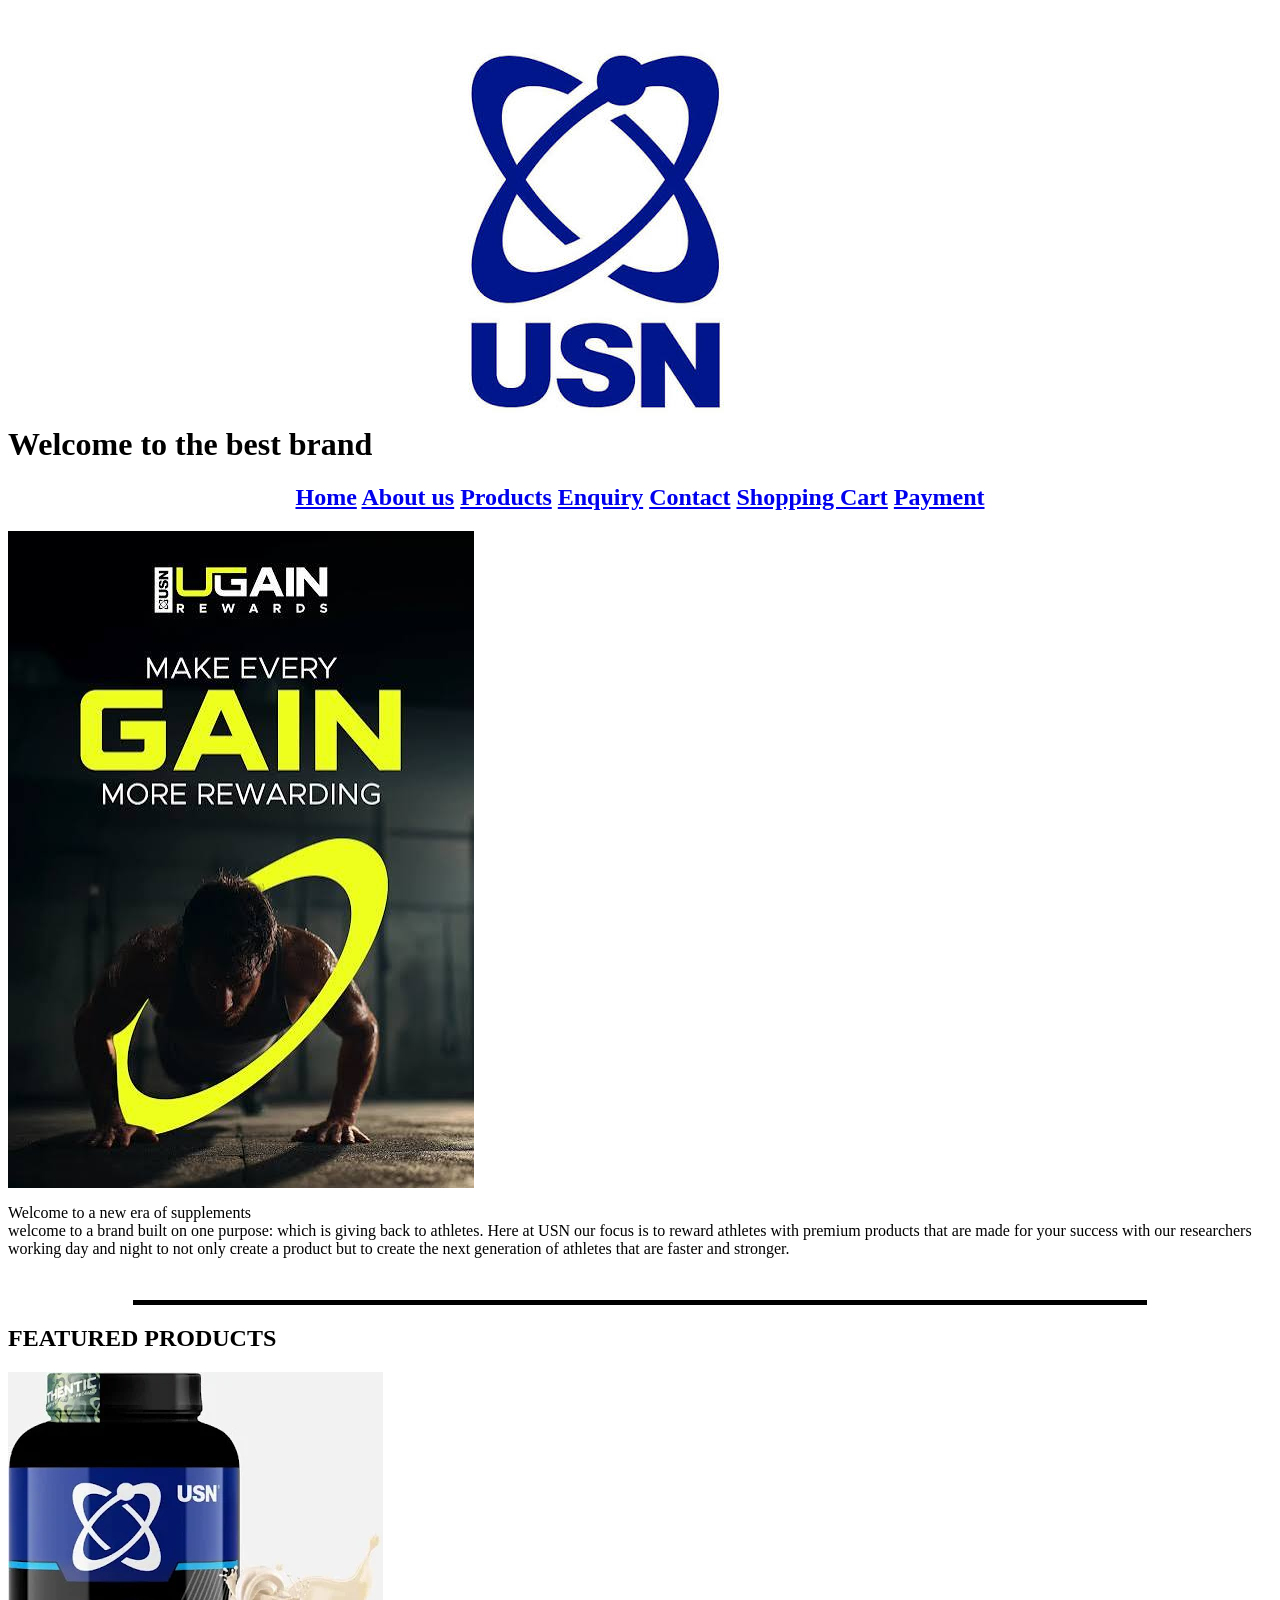
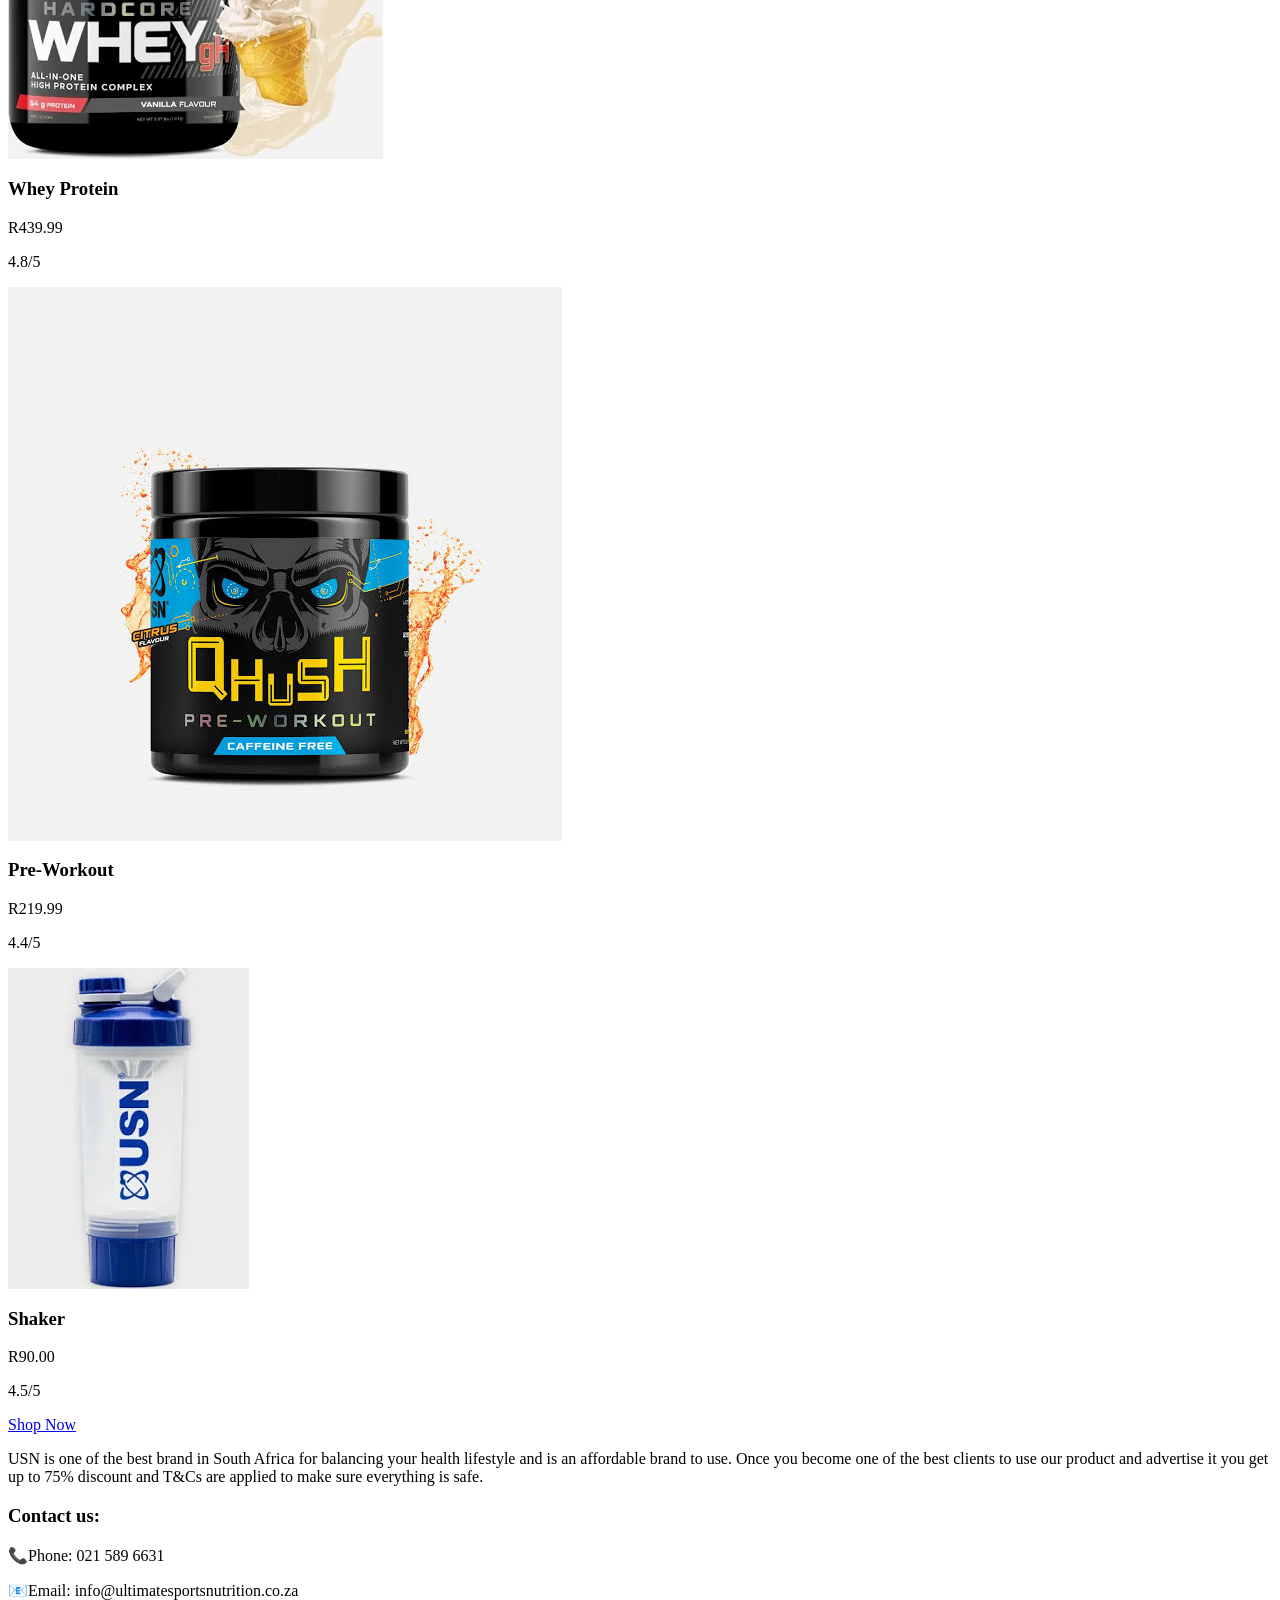
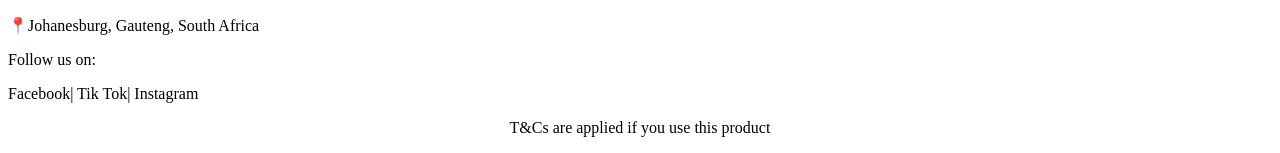
==== index.html @ 59eec49b "Add initial project files for Ultimate Sports Nutrition website, including HTML, CSS, images, and co" ====
<HTMl:5>
    <head>
        <title> USN.global</title>
    
    </head>

    <link rel ="stylesheet" href="css/style.css">
    <body>

     <h1>Welcome to the best brand<img src ="Images/images (1).jpg" alt="USN logo" class="logo"></h1>

       <section class ="navigation">
        <nav class="nav-links">
     <h2 style="text-align: center">
     <a href = "index.html">Home</a>
     <a href ="about.html">About us</a>
     <a href = "product.html">Products</a>
     <a href = "enquiry.html">Enquiry</a>
     <a href = "contact.html">Contact</a>
     <a href="basket.html">Shopping Cart</a>
     <a href="checkout.html">Payment</a>
     </h2>
        </nav>
        </section>

          <img src="Images/images.jpg"  alt="Make your gain your to be rewarded" >
      
    <section class="Welcoming">
     <p>Welcome to a new era of supplements<br/>welcome to a brand built on one purpose: which is giving back to athletes. Here at USN our focus is to reward athletes with premium products that are made for your success with our researchers working day and night to not only create a product but to create the next generation of athletes that are faster and stronger.</p>
     </section>


     <br/>
    <hr size ="5" width="80%" color = "black"/>
     <h2><b>FEATURED PRODUCTS</b> </h2>
     
     <section class="Ad">
     <div class="Products">
        <div class ="product-card">
            <img src ="Images/Whey Protein.webp" alt ="Whey protein">
            <h3>Whey Protein</h3>
            <p>R439.99</p>
            <p>4.8/5</p>
        </div>
    
         <div class="product-card">
            <img src="Images/Qush.jpg" alt ="Pre-Workout">
            <h3>Pre-Workout</h3>
            <p>R219.99</p>
            <p>4.4/5</p>

        </div>

         <div class ="product-card">
                <img src ="Images/shopping (1).webp" alt="USN Shaker">
                <h3>Shaker</h3>
                <p>R90.00</p>
                <p>4.5/5</p>
         </div>
        </section>
       

     </div>
       <p>
            <a href="product.html">Shop Now</a>
        </p>

     <p>USN is one of the best brand in South Africa for balancing your health lifestyle and is an affordable brand to use. Once you become one of the best clients to use our product and advertise it you get up to 75% discount and T&Cs are applied to make sure everything is safe.</p>

     <footer>
        <h3>Contact us:</h3>
        <p>📞Phone: 021 589 6631</p>
        <p>📧Email: info@ultimatesportsnutrition.co.za</p>
        <p>📍Johanesburg, Gauteng, South Africa</p>

        <p>Follow us on:</p>
        <p>Facebook| Tik Tok| Instagram</p>

        <section class="T&Cs">
         <p align ="center">T&Cs are applied if you use this product</p>
        </section>

     </footer>

    


    
     
        









     </body>











</HTMl:5>
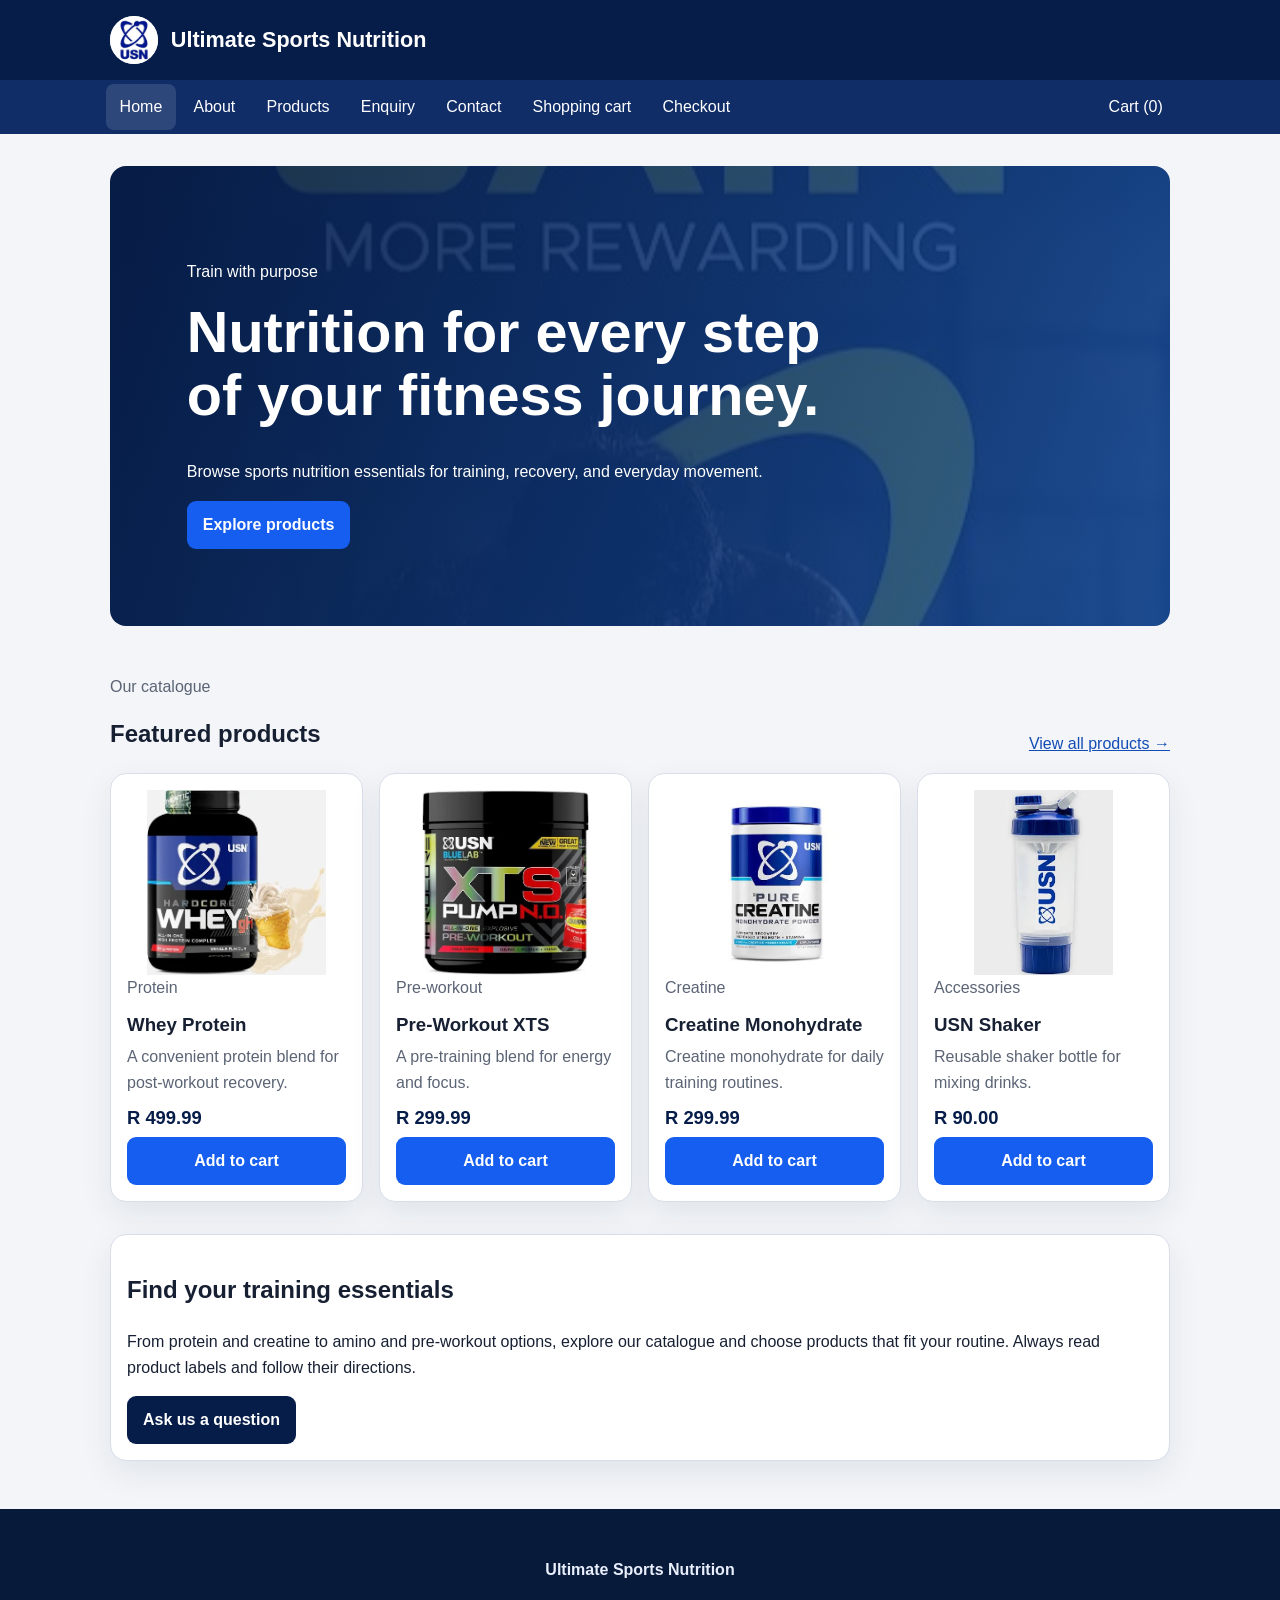
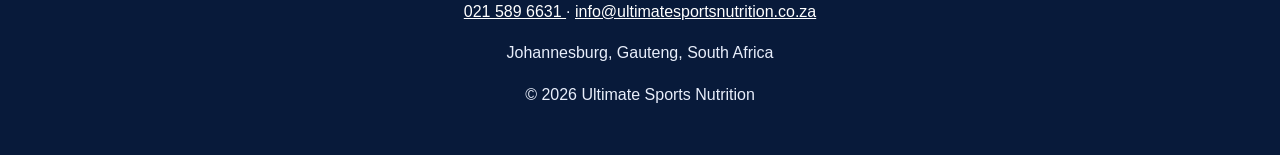
==== commit 69b02a2c: "Add product catalog, cart functionality, and SEO enhancements - Implemented a product catalog with v" ====
--- a/index.html
+++ b/index.html
@@ -1,112 +1,233 @@
-<HTMl:5>
-    <head>
-        <title> USN.global</title>
-    
-    </head>
-
-    <link rel ="stylesheet" href="css/style.css">
-    <body>
-
-     <h1>Welcome to the best brand<img src ="Images/images (1).jpg" alt="USN logo" class="logo"></h1>
-
-       <section class ="navigation">
-        <nav class="nav-links">
-     <h2 style="text-align: center">
-     <a href = "index.html">Home</a>
-     <a href ="about.html">About us</a>
-     <a href = "product.html">Products</a>
-     <a href = "enquiry.html">Enquiry</a>
-     <a href = "contact.html">Contact</a>
-     <a href="basket.html">Shopping Cart</a>
-     <a href="checkout.html">Payment</a>
-     </h2>
+<!doctype html>
+<html lang="en-ZA">
+
+<head>
+
+    <meta charset="utf-8">
+
+    <meta name="viewport"
+          content="width=device-width, initial-scale=1">
+
+    <meta http-equiv="Content-Security-Policy"
+          content="default-src 'self'; img-src 'self' data:; style-src 'self'; script-src 'self'; object-src 'none'; base-uri 'self'; form-action 'self' mailto:">
+
+    <meta name="description"
+          content="Explore USN sports nutrition products, from protein and creatine to pre-workout and amino supplements.">
+
+    <meta name="keywords"
+          content="USN, sports nutrition, protein, creatine, pre-workout, South Africa">
+
+    <meta name="theme-color"
+          content="#071d49">
+
+    <title>USN | Sports Nutrition for Your Training</title>
+
+    <link rel="stylesheet" href="CSS/style.css">
+
+    <script src="app.js" defer></script>
+
+</head>
+
+<body>
+
+    <!-- Skip Link -->
+    <a class="skip-link" href="#main">
+        Skip to content
+    </a>
+
+
+    <!-- Website Header -->
+    <header class="site-header">
+
+        <!-- Brand and Logo -->
+        <a class="brand" href="index.html">
+
+            <img src="Images/images (1).jpg" alt="">
+
+            <span>
+                Ultimate Sports Nutrition
+            </span>
+
+        </a>
+
+
+        <!-- Navigation Bar -->
+        <nav class="nav" aria-label="Main navigation">
+
+            <div class="nav-inner">
+
+                <a href="index.html" aria-current="page">
+                    Home
+                </a>
+
+                <a href="about.html">
+                    About
+                </a>
+
+                <a href="product.html">
+                    Products
+                </a>
+
+                <a href="enquiry.html">
+                    Enquiry
+                </a>
+
+                <a href="contact.html">
+                    Contact
+                </a>
+
+                <a href="basket.html">
+                    Shopping cart
+                </a>
+
+                <a href="checkout.html">
+                    Checkout
+                </a>
+
+                <span class="cart-count" data-cart-count>
+                    Cart (0)
+                </span>
+
+            </div>
+
         </nav>
+
+    </header>
+
+
+    <!-- Main Content -->
+    <main id="main" class="container">
+
+
+        <!-- Hero Section -->
+        <section class="hero">
+
+            <p>
+                Train with purpose
+            </p>
+
+            <h1>
+                Nutrition for every step of your fitness journey.
+            </h1>
+
+            <p>
+                Browse sports nutrition essentials for training,
+                recovery, and everyday movement.
+            </p>
+
+            <div>
+
+                <a class="button" href="product.html">
+                    Explore products
+                </a>
+
+            </div>
+
         </section>
 
-          <img src="Images/images.jpg"  alt="Make your gain your to be rewarded" >
-      
-    <section class="Welcoming">
-     <p>Welcome to a new era of supplements<br/>welcome to a brand built on one purpose: which is giving back to athletes. Here at USN our focus is to reward athletes with premium products that are made for your success with our researchers working day and night to not only create a product but to create the next generation of athletes that are faster and stronger.</p>
-     </section>
-
-
-     <br/>
-    <hr size ="5" width="80%" color = "black"/>
-     <h2><b>FEATURED PRODUCTS</b> </h2>
-     
-     <section class="Ad">
-     <div class="Products">
-        <div class ="product-card">
-            <img src ="Images/Whey Protein.webp" alt ="Whey protein">
-            <h3>Whey Protein</h3>
-            <p>R439.99</p>
-            <p>4.8/5</p>
-        </div>
-    
-         <div class="product-card">
-            <img src="Images/Qush.jpg" alt ="Pre-Workout">
-            <h3>Pre-Workout</h3>
-            <p>R219.99</p>
-            <p>4.4/5</p>
-
-        </div>
-
-         <div class ="product-card">
-                <img src ="Images/shopping (1).webp" alt="USN Shaker">
-                <h3>Shaker</h3>
-                <p>R90.00</p>
-                <p>4.5/5</p>
-         </div>
+
+        <!-- Featured Products Section -->
+        <section>
+
+            <div class="section-head">
+
+                <div>
+
+                    <p class="muted">
+                        Our catalogue
+                    </p>
+
+                    <h2>
+                        Featured products
+                    </h2>
+
+                </div>
+
+                <a href="product.html">
+                    View all products →
+                </a>
+
+            </div>
+
+
+            <!-- Products Displayed by JavaScript -->
+            <div class="grid" data-home-featured></div>
+
+
+            <!-- Screen Reader Status Message -->
+            <p
+                class="sr-only"
+                data-live-message
+                role="status"
+                aria-live="polite"
+                hidden
+            ></p>
+
         </section>
-       
-
-     </div>
-       <p>
-            <a href="product.html">Shop Now</a>
-        </p>
-
-     <p>USN is one of the best brand in South Africa for balancing your health lifestyle and is an affordable brand to use. Once you become one of the best clients to use our product and advertise it you get up to 75% discount and T&Cs are applied to make sure everything is safe.</p>
-
-     <footer>
-        <h3>Contact us:</h3>
-        <p>📞Phone: 021 589 6631</p>
-        <p>📧Email: info@ultimatesportsnutrition.co.za</p>
-        <p>📍Johanesburg, Gauteng, South Africa</p>
-
-        <p>Follow us on:</p>
-        <p>Facebook| Tik Tok| Instagram</p>
-
-        <section class="T&Cs">
-         <p align ="center">T&Cs are applied if you use this product</p>
+
+
+        <!-- Training Essentials Section -->
+        <section class="panel home-info">
+
+            <h2>
+                Find your training essentials
+            </h2>
+
+            <p>
+                From protein and creatine to amino and pre-workout
+                options, explore our catalogue and choose products
+                that fit your routine. Always read product labels
+                and follow their directions.
+            </p>
+
+            <a class="button secondary" href="enquiry.html">
+                Ask us a question
+            </a>
+
         </section>
 
-     </footer>
-
-    
-
-
-    
-     
-        
-
-
-
-
-
-
-
-
-
-     </body>
-
-
-
-
-
-
-
-
-
-
-
-</HTMl:5>+    </main>
+
+
+    <!-- Website Footer -->
+    <footer class="site-footer">
+
+        <p>
+            <strong>
+                Ultimate Sports Nutrition
+            </strong>
+        </p>
+
+
+        <!-- Contact Information -->
+        <p>
+
+            <a href="tel:+27215896631">
+                021 589 6631
+            </a>
+
+            ·
+
+            <a href="mailto:info@ultimatesportsnutrition.co.za">
+                info@ultimatesportsnutrition.co.za
+            </a>
+
+        </p>
+
+
+        <!-- Business Location -->
+        <p>
+            Johannesburg, Gauteng, South Africa
+        </p>
+
+
+        <!-- Copyright -->
+        <p>
+            &copy; 2026 Ultimate Sports Nutrition
+        </p>
+
+    </footer>
+
+</body>
+
+</html>
--- a/CSS/style.css
+++ b/CSS/style.css
@@ -0,0 +1,625 @@
+/* ==============================
+   1. ROOT VARIABLES
+   ============================== */
+
+:root {
+    --navy: #071d49;
+    --blue: #155eef;
+    --ink: #172033;
+    --muted: #5b6475;
+    --paper: #fff;
+    --bg: #f3f5f8;
+    --line: #d9deea;
+    --accent: #e8f0ff;
+    --radius: 16px;
+    --shadow: 0 12px 32px #10234a14;
+}
+
+
+/* ==============================
+   2. GENERAL STYLING
+   ============================== */
+
+* {
+    box-sizing: border-box;
+}
+
+body {
+    margin: 0;
+    color: var(--ink);
+    font: 16px/1.6 Arial, Helvetica, sans-serif;
+    background: var(--bg);
+}
+
+img {
+    max-width: 100%;
+    height: auto;
+}
+
+a {
+    color: #124cb5;
+}
+
+
+/* ==============================
+   3. KEYBOARD FOCUS
+   ============================== */
+
+a:focus-visible,
+button:focus-visible,
+input:focus-visible,
+select:focus-visible,
+textarea:focus-visible {
+    outline: 3px solid #f4b400;
+    outline-offset: 2px;
+}
+
+
+/* ==============================
+   4. SKIP LINK
+   ============================== */
+
+.skip-link {
+    position: absolute;
+    left: -9999px;
+}
+
+.skip-link:focus {
+    left: 1rem;
+    top: 1rem;
+    background: #fff;
+    padding: 0.6rem;
+    z-index: 10;
+}
+
+
+/* ==============================
+   5. WEBSITE HEADER
+   ============================== */
+
+.site-header {
+    background: var(--navy);
+    color: #fff;
+}
+
+
+/* ==============================
+   6. BRAND AND LOGO
+   ============================== */
+
+.brand {
+    max-width: 1100px;
+    margin: auto;
+    padding: 1rem 1.25rem;
+    display: flex;
+    align-items: center;
+    gap: 0.8rem;
+    color: #fff;
+    text-decoration: none;
+    font-size: 1.35rem;
+    font-weight: 800;
+}
+
+.brand img {
+    width: 48px;
+    height: 48px;
+    object-fit: contain;
+    border-radius: 50%;
+    background: #fff;
+}
+
+
+/* ==============================
+   7. NAVIGATION BAR
+   ============================== */
+
+.nav {
+    background: #102d68;
+}
+
+.nav-inner {
+    max-width: 1100px;
+    margin: auto;
+    padding: 0.25rem 1rem;
+    display: flex;
+    align-items: center;
+    gap: 0.25rem;
+    flex-wrap: wrap;
+}
+
+.nav a {
+    color: #fff;
+    padding: 0.65rem 0.85rem;
+    text-decoration: none;
+    border-radius: 8px;
+}
+
+.nav a:hover,
+.nav a[aria-current=page] {
+    background: #ffffff20;
+}
+
+
+/* ==============================
+   8. SHOPPING CART COUNTER
+   ============================== */
+
+.cart-count {
+    margin-left: auto;
+    color: #fff;
+    padding: 0.4rem 0.7rem;
+}
+
+
+/* ==============================
+   9. MAIN CONTAINER
+   ============================== */
+
+.container {
+    max-width: 1100px;
+    margin: 2rem auto;
+    padding: 0 1.25rem;
+}
+
+
+/* ==============================
+   10. HERO SECTION
+   ============================== */
+
+.hero {
+    background:
+        linear-gradient(110deg, #071d49ed, #154a9bd9),
+        url('../Images/images.jpg') center/cover;
+
+    color: white;
+    border-radius: var(--radius);
+    padding: clamp(2rem, 6vw, 5rem);
+    min-height: 300px;
+
+    display: flex;
+    flex-direction: column;
+    justify-content: center;
+}
+
+.hero h1 {
+    font-size: clamp(2rem, 5vw, 3.6rem);
+    line-height: 1.1;
+    max-width: 700px;
+    margin: 0 0 1rem;
+}
+
+.hero p {
+    max-width: 650px;
+}
+
+
+/* ==============================
+   11. BUTTONS
+   ============================== */
+
+.button,
+button {
+    display: inline-flex;
+    align-items: center;
+    justify-content: center;
+
+    border: 0;
+    border-radius: 9px;
+    padding: 0.7rem 1rem;
+
+    background: var(--blue);
+    color: #fff;
+
+    font: inherit;
+    font-weight: 700;
+
+    text-decoration: none;
+    cursor: pointer;
+}
+
+.button.secondary {
+    background: var(--navy);
+}
+
+button:hover,
+.button:hover {
+    filter: brightness(0.9);
+}
+
+
+/* ==============================
+   12. SECTION HEADINGS
+   ============================== */
+
+.section-head {
+    display: flex;
+    align-items: end;
+    justify-content: space-between;
+    gap: 1rem;
+    flex-wrap: wrap;
+    margin: 2rem 0 1rem;
+}
+
+.section-head h2,
+.page-title {
+    margin: 0.2rem 0;
+}
+
+
+/* ==============================
+   13. PRODUCT GRID
+   ============================== */
+
+.grid {
+    display: grid;
+    grid-template-columns: repeat(auto-fit, minmax(220px, 1fr));
+    gap: 1rem;
+}
+
+
+/* ==============================
+   14. CARDS AND PANELS
+   ============================== */
+
+.card,
+.panel {
+    background: var(--paper);
+    border: 1px solid var(--line);
+    border-radius: var(--radius);
+    box-shadow: var(--shadow);
+    padding: 1rem;
+}
+
+
+/* ==============================
+   15. PRODUCT CARDS
+   ============================== */
+
+.product-card {
+    display: flex;
+    flex-direction: column;
+}
+
+.product-card img {
+    width: 100%;
+    height: 185px;
+    object-fit: contain;
+    background: #fff;
+    border-radius: 10px;
+    cursor: zoom-in;
+}
+
+.product-card h3 {
+    margin: 0.6rem 0 0;
+}
+
+.product-card p {
+    margin: 0.25rem 0;
+    color: var(--muted);
+}
+
+.price {
+    color: var(--navy) !important;
+    font-weight: 800;
+    font-size: 1.15rem;
+}
+
+.product-card .button {
+    margin-top: auto;
+}
+
+
+/* ==============================
+   16. SEARCH AND FILTER TOOLBAR
+   ============================== */
+
+.toolbar {
+    display: flex;
+    gap: 0.65rem;
+    flex-wrap: wrap;
+    margin: 1rem 0;
+}
+
+.toolbar input,
+.toolbar select {
+    min-width: 190px;
+    flex: 1;
+}
+
+
+/* ==============================
+   17. FORM FIELDS
+   ============================== */
+
+.field {
+    display: grid;
+    gap: 0.35rem;
+    margin: 1rem 0;
+}
+
+.field input,
+.field select,
+.field textarea,
+.toolbar input,
+.toolbar select {
+    border: 1px solid #aab3c2;
+    border-radius: 8px;
+    padding: 0.7rem;
+    font: inherit;
+    background: #fff;
+}
+
+.field textarea {
+    min-height: 120px;
+    resize: vertical;
+}
+
+
+/* ==============================
+   18. MUTED TEXT AND HINTS
+   ============================== */
+
+.hint,
+.muted {
+    color: var(--muted);
+}
+
+
+/* ==============================
+   19. FORM MESSAGES
+   ============================== */
+
+.form-message {
+    padding: 0.75rem;
+    border-radius: 8px;
+    margin: 1rem 0;
+}
+
+.success {
+    background: #e7f7ed;
+    color: #14532d;
+}
+
+.error {
+    background: #fff0f0;
+    color: #8d2020;
+}
+
+
+/* ==============================
+   20. SHOPPING CART ROWS
+   ============================== */
+
+.cart-row {
+    display: grid;
+    grid-template-columns: 80px 1fr auto auto;
+    align-items: center;
+    gap: 1rem;
+    border-bottom: 1px solid var(--line);
+    padding: 1rem 0;
+}
+
+.cart-row img {
+    width: 76px;
+    height: 76px;
+    object-fit: contain;
+}
+
+.cart-row input {
+    width: 70px;
+    padding: 0.45rem;
+}
+
+
+/* ==============================
+   21. SHOPPING CART TOTAL
+   ============================== */
+
+.cart-total {
+    text-align: right;
+    font-size: 1.3rem;
+    font-weight: 800;
+    margin: 1rem 0;
+}
+
+
+/* ==============================
+   22. TWO-COLUMN LAYOUT
+   ============================== */
+
+.two-col {
+    display: grid;
+    grid-template-columns: 1fr 1fr;
+    gap: 1rem;
+}
+
+
+/* ==============================
+   23. ACCORDION
+   ============================== */
+
+.accordion button {
+    width: 100%;
+    justify-content: space-between;
+    background: #edf2fb;
+    color: var(--ink);
+    margin: 0.3rem 0;
+}
+
+.accordion [hidden] {
+    display: none;
+}
+
+
+/* ==============================
+   24. TABS
+   ============================== */
+
+.tabs {
+    display: flex;
+    gap: 0.5rem;
+    flex-wrap: wrap;
+    margin: 1rem 0;
+}
+
+.tabs button {
+    background: #e5ebf5;
+    color: var(--ink);
+}
+
+.tabs button[aria-selected=true] {
+    background: var(--navy);
+    color: #fff;
+}
+
+
+/* ==============================
+   25. IMAGE LIGHTBOX
+   ============================== */
+
+.lightbox {
+    position: fixed;
+    inset: 0;
+    background: #000c;
+    display: grid;
+    place-items: center;
+    padding: 2rem;
+    z-index: 20;
+}
+
+.lightbox[hidden] {
+    display: none;
+}
+
+.lightbox img {
+    max-height: 80vh;
+    background: #fff;
+    border-radius: 10px;
+}
+
+.lightbox button {
+    position: absolute;
+    top: 1rem;
+    right: 1rem;
+}
+
+
+/* ==============================
+   26. ABOUT US PAGE
+   ============================== */
+
+.about-copy {
+    max-width: 760px;
+}
+
+
+/* ==============================
+   27. CONTACT LIST
+   ============================== */
+
+.contact-list {
+    list-style: none;
+    padding: 0;
+}
+
+
+/* ==============================
+   28. WEBSITE FOOTER
+   ============================== */
+
+.site-footer {
+    margin-top: 3rem;
+    padding: 2rem 1.25rem;
+    background: #081a3a;
+    color: #e8eefb;
+    text-align: center;
+}
+
+.site-footer a {
+    color: #fff;
+}
+
+
+/* ==============================
+   29. NOTICE BOX
+   ============================== */
+
+.notice {
+    background: var(--accent);
+    padding: 1rem;
+    border-radius: 10px;
+}
+
+
+/* ==============================
+   30. EMPTY STATE
+   ============================== */
+
+.empty {
+    text-align: center;
+    padding: 2rem;
+}
+
+
+/* ==============================
+   31. SCREEN-READER-ONLY TEXT
+   ============================== */
+
+.sr-only {
+    position: absolute;
+    width: 1px;
+    height: 1px;
+    padding: 0;
+    margin: -1px;
+    overflow: hidden;
+    clip: rect(0, 0, 0, 0);
+    white-space: nowrap;
+    border: 0;
+}
+
+
+/* ==============================
+   32. RESPONSIVE DESIGN
+   ============================== */
+
+@media (max-width: 620px) {
+
+    .container {
+        margin: 1.2rem auto;
+    }
+
+    .cart-row {
+        grid-template-columns: 60px 1fr auto;
+        gap: 0.5rem;
+    }
+
+    .cart-row .remove {
+        grid-column: 2 / -1;
+        justify-self: end;
+    }
+
+    .two-col {
+        grid-template-columns: 1fr;
+    }
+
+    .nav-inner {
+        justify-content: center;
+    }
+
+    .cart-count {
+        margin: 0 auto;
+    }
+
+    .brand {
+        justify-content: center;
+    }
+}
+
+
+/* ==============================
+   33. HOME PAGE INFORMATION
+   ============================== */
+
+.home-info {
+    margin-top: 2rem;
+}
